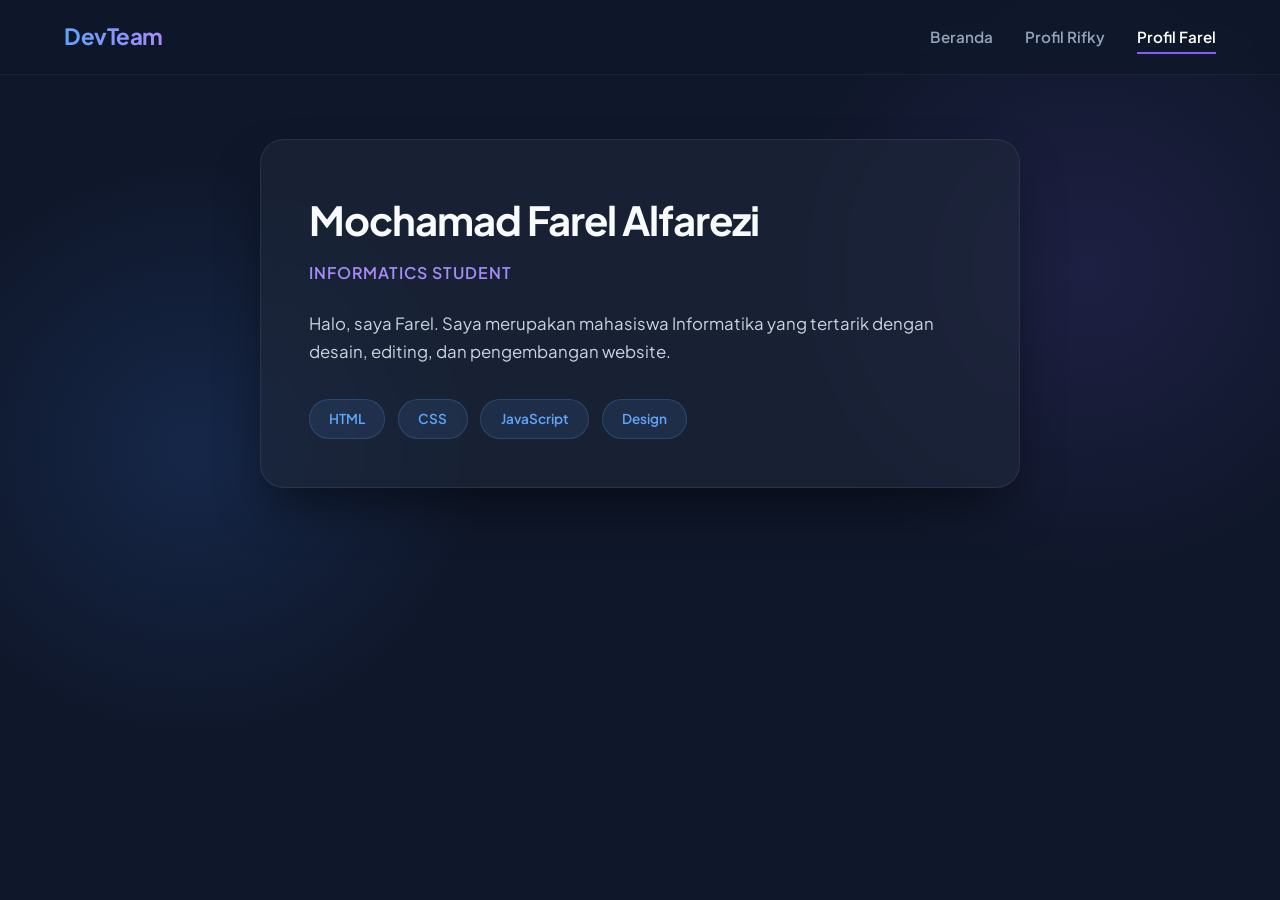
==== farel.html @ 9c608cb2 "menambahkan halaman profil farel" ====
<!DOCTYPE html>
<html lang="id">
<head>
    <meta charset="UTF-8">
    <meta name="viewport" content="width=device-width, initial-scale=1.0">
    <title>Profil - Farel</title>
    <link rel="stylesheet" href="style.css">
</head>
<body>
    <nav class="navbar">
        <div class="logo">DevTeam</div>
        <ul class="nav-links">
            <li><a href="index.html">Beranda</a></li>
            <li><a href="rifky.html">Profil Rifky</a></li>
            <li><a href="farel.html" class="active">Profil Farel</a></li>
        </ul>
    </nav>

    <div class="container">
        <div class="card">
            <h1>Mochamad Farel Alfarezi</h1>
            <h2>Informatics Student</h2>

            <p>
                Halo, saya Farel. Saya merupakan mahasiswa Informatika
                yang tertarik dengan desain, editing, dan pengembangan website.
            </p>

            <div class="skills">
                <span class="skill-tag">HTML</span>
                <span class="skill-tag">CSS</span>
                <span class="skill-tag">JavaScript</span>
                <span class="skill-tag">Design</span>
            </div>
        </div>
    </div>
</body>
</html>
---- style.css ----
@import url('https://fonts.googleapis.com/css2?family=Plus+Jakarta+Sans:wght@300;400;600;700&display=swap');

* { margin: 0; padding: 0; box-sizing: border-box; font-family: 'Plus Jakarta Sans', sans-serif; }

body {
    background-color: #0f172a; /* Warna background gelap modern */
    color: #e2e8f0;
    line-height: 1.6;
    /* Efek cahaya gradasi di background */
    background-image: radial-gradient(circle at 15% 50%, rgba(59, 130, 246, 0.15), transparent 25%),
                      radial-gradient(circle at 85% 30%, rgba(139, 92, 246, 0.12), transparent 25%);
    background-attachment: fixed;
}

/* Navbar Efek Kaca (Glassmorphism) */
.navbar {
    background: rgba(15, 23, 42, 0.7);
    backdrop-filter: blur(12px);
    -webkit-backdrop-filter: blur(12px);
    border-bottom: 1px solid rgba(255, 255, 255, 0.05);
    padding: 1.2rem 5%;
    display: flex;
    justify-content: space-between;
    align-items: center;
    position: sticky;
    top: 0;
    z-index: 100;
}

.navbar .logo {
    font-size: 1.4rem;
    font-weight: 700;
    /* Teks gradasi */
    background: linear-gradient(to right, #60a5fa, #a78bfa);
    -webkit-background-clip: text;
    -webkit-text-fill-color: transparent;
    letter-spacing: -0.5px;
}

.nav-links { list-style: none; display: flex; gap: 2rem; }
.nav-links a {
    color: #94a3b8;
    text-decoration: none;
    font-weight: 600;
    font-size: 0.95rem;
    transition: all 0.3s ease;
    padding: 0.5rem 0;
    position: relative;
}

/* Animasi garis bawah saat di-hover */
.nav-links a:hover, .nav-links a.active { color: #fff; }
.nav-links a::after {
    content: ''; position: absolute; width: 0; height: 2px;
    bottom: 0; left: 0; background: #8b5cf6; transition: width 0.3s ease;
}
.nav-links a:hover::after, .nav-links a.active::after { width: 100%; }

/* Animasi masuk (Fade Up) */
.container { max-width: 800px; margin: 4rem auto; padding: 0 20px; animation: fadeUp 0.8s ease-out; }
@keyframes fadeUp {
    from { opacity: 0; transform: translateY(30px); }
    to { opacity: 1; transform: translateY(0); }
}

/* Card Modern Transparan */
.card {
    background: rgba(30, 41, 59, 0.6);
    backdrop-filter: blur(10px);
    border: 1px solid rgba(255, 255, 255, 0.08);
    border-radius: 24px;
    padding: 3rem;
    box-shadow: 0 25px 50px -12px rgba(0, 0, 0, 0.5);
    transition: transform 0.3s ease, box-shadow 0.3s ease;
}
.card:hover {
    transform: translateY(-5px);
    box-shadow: 0 30px 60px -10px rgba(0, 0, 0, 0.6);
    border: 1px solid rgba(255, 255, 255, 0.15);
}

.card h1 { font-size: 2.5rem; margin-bottom: 0.5rem; color: #f8fafc; letter-spacing: -1px; }
.card h2 { font-size: 1rem; font-weight: 600; color: #a78bfa; margin-bottom: 1.5rem; text-transform: uppercase; letter-spacing: 1px; }
.card p { margin-bottom: 1.2rem; color: #cbd5e1; font-size: 1.05rem; line-height: 1.7; }

/* Tag Keahlian Ala Startup */
.skills { display: flex; flex-wrap: wrap; gap: 0.8rem; margin-top: 2rem; }
.skill-tag {
    background: rgba(96, 165, 250, 0.1);
    color: #60a5fa;
    border: 1px solid rgba(96, 165, 250, 0.2);
    padding: 0.5rem 1.2rem;
    border-radius: 30px;
    font-size: 0.85rem;
    font-weight: 600;
    transition: all 0.3s ease;
}
.skill-tag:hover {
    background: rgba(96, 165, 250, 0.2);
    transform: scale(1.05);
    color: #fff;
}

/* Responsif HP */
@media (max-width: 768px) {
    .navbar { flex-direction: column; gap: 1rem; padding: 1rem; }
    .nav-links { gap: 1rem; flex-wrap: wrap; justify-content: center; }
    .card { padding: 2rem; }
    .card h1 { font-size: 2rem; }
}
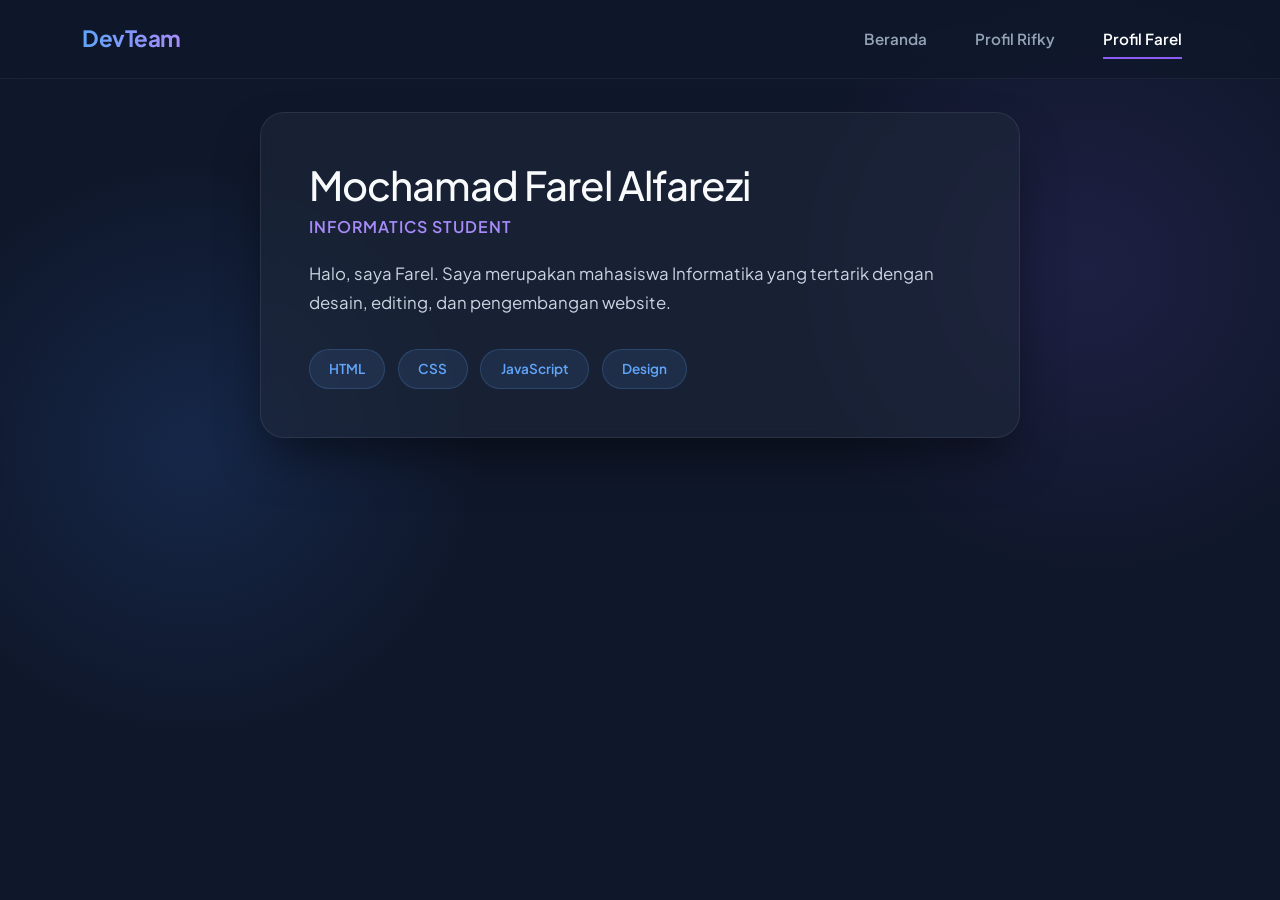
==== commit 78112c8a: "feat: update struktur layout profil Farel dan penyesuaian index html" ====
--- a/farel.html
+++ b/farel.html
@@ -4,28 +4,31 @@
     <meta charset="UTF-8">
     <meta name="viewport" content="width=device-width, initial-scale=1.0">
     <title>Profil - Farel</title>
+    <link href="https://cdn.jsdelivr.net/npm/bootstrap@5.3.2/dist/css/bootstrap.min.css" rel="stylesheet">
     <link rel="stylesheet" href="style.css">
 </head>
 <body>
-    <nav class="navbar">
-        <div class="logo">DevTeam</div>
-        <ul class="nav-links">
-            <li><a href="index.html">Beranda</a></li>
-            <li><a href="rifky.html">Profil Rifky</a></li>
-            <li><a href="farel.html" class="active">Profil Farel</a></li>
-        </ul>
+    <nav class="navbar navbar-expand-lg glass-navbar fixed-top navbar-dark">
+        <div class="container">
+            <a class="navbar-brand logo" href="#">DevTeam</a>
+            <button class="navbar-toggler" type="button" data-bs-toggle="collapse" data-bs-target="#navbarNav">
+                <span class="navbar-toggler-icon"></span>
+            </button>
+            <div class="collapse navbar-collapse justify-content-end" id="navbarNav">
+                <ul class="navbar-nav nav-links">
+                    <li class="nav-item"><a class="nav-link" href="index.html">Beranda</a></li>
+                    <li class="nav-item"><a class="nav-link" href="rifky.html">Profil Rifky</a></li>
+                    <li class="nav-item"><a class="nav-link active" href="farel.html">Profil Farel</a></li>
+                </ul>
+            </div>
+        </div>
     </nav>
 
-    <div class="container">
-        <div class="card">
+    <div class="container main-container">
+        <div class="custom-card">
             <h1>Mochamad Farel Alfarezi</h1>
             <h2>Informatics Student</h2>
-
-            <p>
-                Halo, saya Farel. Saya merupakan mahasiswa Informatika
-                yang tertarik dengan desain, editing, dan pengembangan website.
-            </p>
-
+            <p>Halo, saya Farel. Saya merupakan mahasiswa Informatika yang tertarik dengan desain, editing, dan pengembangan website.</p>
             <div class="skills">
                 <span class="skill-tag">HTML</span>
                 <span class="skill-tag">CSS</span>
@@ -34,5 +37,7 @@
             </div>
         </div>
     </div>
+
+    <script src="https://cdn.jsdelivr.net/npm/bootstrap@5.3.2/dist/js/bootstrap.bundle.min.js"></script>
 </body>
-</html>
+</html>
--- a/style.css
+++ b/style.css
@@ -3,68 +3,56 @@
 * { margin: 0; padding: 0; box-sizing: border-box; font-family: 'Plus Jakarta Sans', sans-serif; }
 
 body {
-    background-color: #0f172a; /* Warna background gelap modern */
+    background-color: #0f172a; 
     color: #e2e8f0;
     line-height: 1.6;
-    /* Efek cahaya gradasi di background */
     background-image: radial-gradient(circle at 15% 50%, rgba(59, 130, 246, 0.15), transparent 25%),
                       radial-gradient(circle at 85% 30%, rgba(139, 92, 246, 0.12), transparent 25%);
     background-attachment: fixed;
 }
 
-/* Navbar Efek Kaca (Glassmorphism) */
-.navbar {
-    background: rgba(15, 23, 42, 0.7);
+.glass-navbar {
+    background: rgba(15, 23, 42, 0.7) !important;
     backdrop-filter: blur(12px);
     -webkit-backdrop-filter: blur(12px);
     border-bottom: 1px solid rgba(255, 255, 255, 0.05);
-    padding: 1.2rem 5%;
-    display: flex;
-    justify-content: space-between;
-    align-items: center;
-    position: sticky;
-    top: 0;
-    z-index: 100;
+    padding: 1rem 0;
 }
 
-.navbar .logo {
+.glass-navbar .logo {
     font-size: 1.4rem;
     font-weight: 700;
-    /* Teks gradasi */
     background: linear-gradient(to right, #60a5fa, #a78bfa);
     -webkit-background-clip: text;
     -webkit-text-fill-color: transparent;
     letter-spacing: -0.5px;
 }
 
-.nav-links { list-style: none; display: flex; gap: 2rem; }
-.nav-links a {
-    color: #94a3b8;
-    text-decoration: none;
+.nav-links { gap: 1rem; }
+.glass-navbar .nav-link {
+    color: #94a3b8 !important;
     font-weight: 600;
     font-size: 0.95rem;
     transition: all 0.3s ease;
-    padding: 0.5rem 0;
+    padding: 0.5rem 0 !important;
+    margin: 0 1rem;
     position: relative;
 }
 
-/* Animasi garis bawah saat di-hover */
-.nav-links a:hover, .nav-links a.active { color: #fff; }
-.nav-links a::after {
+.glass-navbar .nav-link:hover, .glass-navbar .nav-link.active { color: #fff !important; }
+.glass-navbar .nav-link::after {
     content: ''; position: absolute; width: 0; height: 2px;
     bottom: 0; left: 0; background: #8b5cf6; transition: width 0.3s ease;
 }
-.nav-links a:hover::after, .nav-links a.active::after { width: 100%; }
+.glass-navbar .nav-link:hover::after, .glass-navbar .nav-link.active::after { width: 100%; }
 
-/* Animasi masuk (Fade Up) */
-.container { max-width: 800px; margin: 4rem auto; padding: 0 20px; animation: fadeUp 0.8s ease-out; }
+.main-container { max-width: 800px; margin: 7rem auto 4rem; padding: 0 20px; animation: fadeUp 0.8s ease-out; }
 @keyframes fadeUp {
     from { opacity: 0; transform: translateY(30px); }
     to { opacity: 1; transform: translateY(0); }
 }
 
-/* Card Modern Transparan */
-.card {
+.custom-card {
     background: rgba(30, 41, 59, 0.6);
     backdrop-filter: blur(10px);
     border: 1px solid rgba(255, 255, 255, 0.08);
@@ -73,17 +61,16 @@
     box-shadow: 0 25px 50px -12px rgba(0, 0, 0, 0.5);
     transition: transform 0.3s ease, box-shadow 0.3s ease;
 }
-.card:hover {
+.custom-card:hover {
     transform: translateY(-5px);
     box-shadow: 0 30px 60px -10px rgba(0, 0, 0, 0.6);
     border: 1px solid rgba(255, 255, 255, 0.15);
 }
 
-.card h1 { font-size: 2.5rem; margin-bottom: 0.5rem; color: #f8fafc; letter-spacing: -1px; }
-.card h2 { font-size: 1rem; font-weight: 600; color: #a78bfa; margin-bottom: 1.5rem; text-transform: uppercase; letter-spacing: 1px; }
-.card p { margin-bottom: 1.2rem; color: #cbd5e1; font-size: 1.05rem; line-height: 1.7; }
+.custom-card h1 { font-size: 2.5rem; margin-bottom: 0.5rem; color: #f8fafc; letter-spacing: -1px; }
+.custom-card h2 { font-size: 1rem; font-weight: 600; color: #a78bfa; margin-bottom: 1.5rem; text-transform: uppercase; letter-spacing: 1px; }
+.custom-card p { margin-bottom: 1.2rem; color: #cbd5e1; font-size: 1.05rem; line-height: 1.7; }
 
-/* Tag Keahlian Ala Startup */
 .skills { display: flex; flex-wrap: wrap; gap: 0.8rem; margin-top: 2rem; }
 .skill-tag {
     background: rgba(96, 165, 250, 0.1);
@@ -101,10 +88,8 @@
     color: #fff;
 }
 
-/* Responsif HP */
 @media (max-width: 768px) {
-    .navbar { flex-direction: column; gap: 1rem; padding: 1rem; }
-    .nav-links { gap: 1rem; flex-wrap: wrap; justify-content: center; }
-    .card { padding: 2rem; }
-    .card h1 { font-size: 2rem; }
+    .custom-card { padding: 2rem; }
+    .custom-card h1 { font-size: 2rem; }
+    .glass-navbar .nav-link { margin: 0.5rem 0; display: inline-block; }
 }
